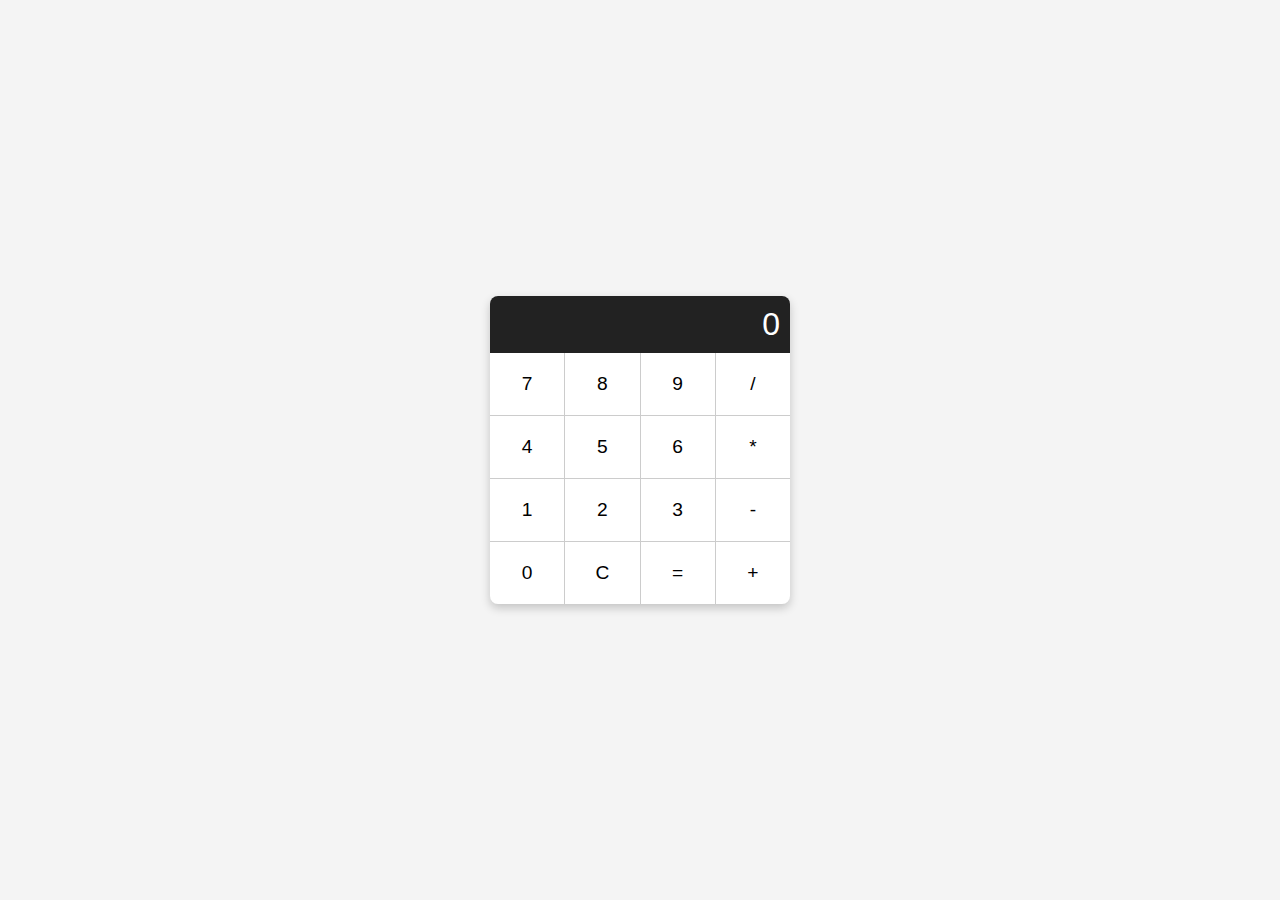
==== index.html @ 5a150cc0 "Add files via upload" ====
<!DOCTYPE html>

<html lang="en">

<head>

  <meta charset="UTF-8">

  <meta name="viewport" content="width=device-width, initial-scale=1.0">

  <title>Mini Számológép</title>

  <link rel="stylesheet" href="style.css">

</head>

<body>

  <div id="calculator">

    <div id="display">0</div>

    <div class="buttons">

      <button onclick="appendNumber('7')">7</button>

      <button onclick="appendNumber('8')">8</button>

      <button onclick="appendNumber('9')">9</button>

      <button onclick="chooseOperation('/')">/</button>

      <button onclick="appendNumber('4')">4</button>

      <button onclick="appendNumber('5')">5</button>

      <button onclick="appendNumber('6')">6</button>

      <button onclick="chooseOperation('*')">*</button>

      <button onclick="appendNumber('1')">1</button>

      <button onclick="appendNumber('2')">2</button>

      <button onclick="appendNumber('3')">3</button>

      <button onclick="chooseOperation('-')">-</button>

      <button onclick="appendNumber('0')">0</button>

      <button onclick="clearDisplay()">C</button>

      <button onclick="calculate()">=</button>

      <button onclick="chooseOperation('+')">+</button>

    </div>

  </div>

  <script src="script.js"></script>

</body>

</html>
---- style.css ----
body {

    font-family: Arial, sans-serif;
  
    background: #f4f4f4;
  
    display: flex;
  
    justify-content: center;
  
    align-items: center;
  
    height: 100vh;
  
    margin: 0;
  
  }
  
  
  
  #calculator {
  
    width: 300px;
  
    background: white;
  
    border-radius: 8px;
  
    box-shadow: 0 4px 10px rgba(0, 0, 0, 0.2);
  
    overflow: hidden;
  
  }
  
  
  
  #display {
  
    background: #222;
  
    color: white;
  
    font-size: 2em;
  
    text-align: right;
  
    padding: 10px;
  
  }
  
  
  
  .buttons {
  
    display: grid;
  
    grid-template-columns: repeat(4, 1fr);
  
    gap: 1px;
  
    background: #ccc;
  
  }
  
  
  
  button {
  
    padding: 20px;
  
    font-size: 1.2em;
  
    border: none;
  
    background: white;
  
    cursor: pointer;
  
  }
  
  
  
  button:hover {
  
    background: #f4f4f4;
  
  }
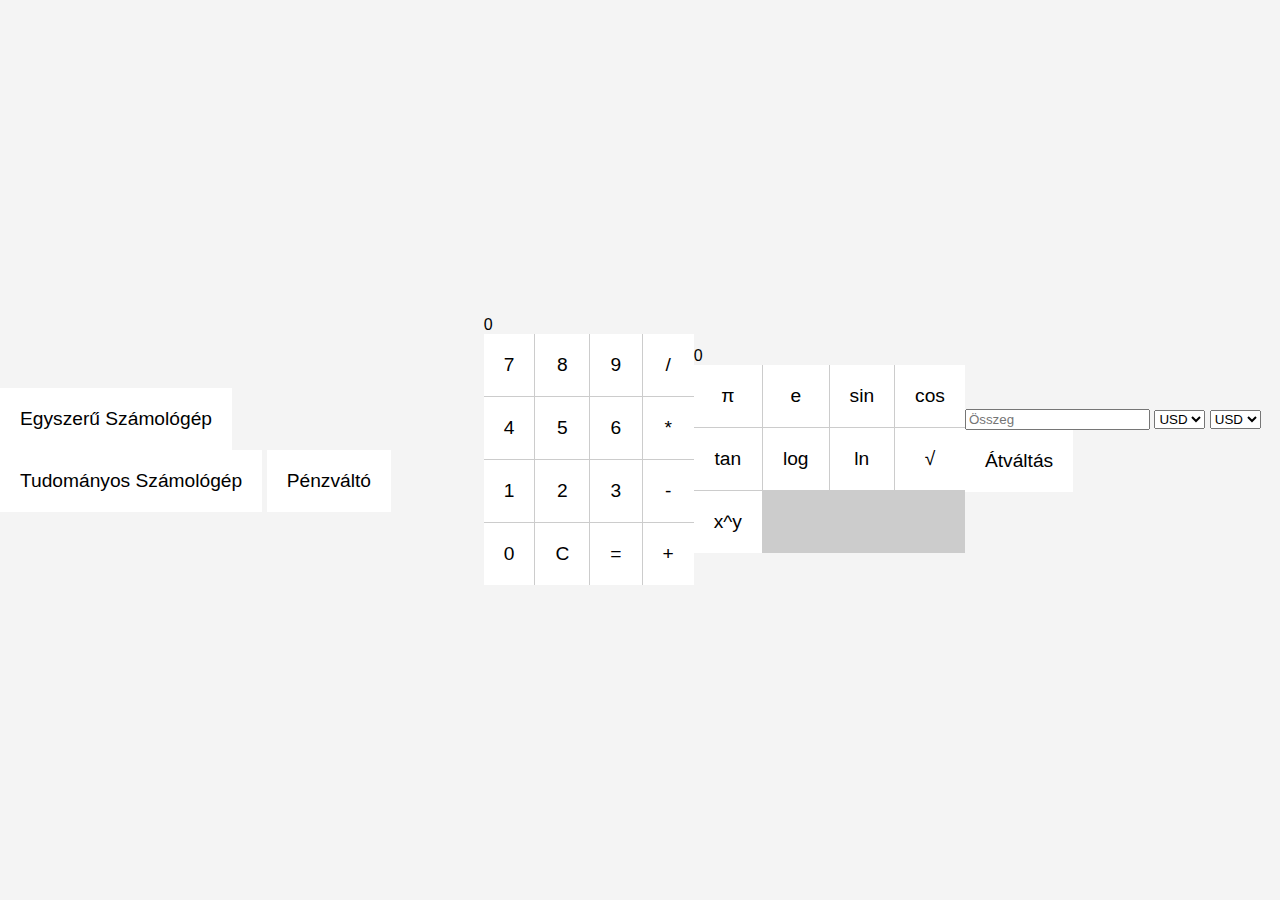
==== commit 3762cc13: "index.html módoítása" ====
--- a/index.html
+++ b/index.html
@@ -8,7 +8,7 @@
 
   <meta name="viewport" content="width=device-width, initial-scale=1.0">
 
-  <title>Mini Számológép</title>
+  <title>Tudományos Számológép és Pénzváltó</title>
 
   <link rel="stylesheet" href="style.css">
 
@@ -16,9 +16,23 @@
 
 <body>
 
-  <div id="calculator">
+  <div id="menu">
 
-    <div id="display">0</div>
+    <button onclick="showCalculator('simple')">Egyszerű Számológép</button>
+
+    <button onclick="showCalculator('scientific')">Tudományos Számológép</button>
+
+    <button onclick="showCalculator('currency')">Pénzváltó</button>
+
+  </div>
+
+
+
+  <!-- Egyszerű Számológép -->
+
+  <div id="simple-calculator" class="calculator">
+
+    <div id="display-simple">0</div>
 
     <div class="buttons">
 
@@ -58,8 +72,85 @@
 
   </div>
 
+
+
+  <!-- Tudományos Számológép -->
+
+  <div id="scientific-calculator" class="calculator hidden">
+
+    <div id="display-scientific">0</div>
+
+    <div class="buttons">
+
+      <button onclick="appendNumber('π')">π</button>
+
+      <button onclick="appendNumber('e')">e</button>
+
+      <button onclick="scientificOperation('sin')">sin</button>
+
+      <button onclick="scientificOperation('cos')">cos</button>
+
+      <button onclick="scientificOperation('tan')">tan</button>
+
+      <button onclick="scientificOperation('log')">log</button>
+
+      <button onclick="scientificOperation('ln')">ln</button>
+
+      <button onclick="scientificOperation('sqrt')">√</button>
+
+      <button onclick="scientificOperation('pow')">x^y</button>
+
+    </div>
+
+  </div>
+
+
+
+  <!-- Pénzváltó -->
+
+  <div id="currency-converter" class="calculator hidden">
+
+    <div>
+
+      <input type="number" id="amount" placeholder="Összeg">
+
+      <select id="currency-from">
+
+        <option value="USD">USD</option>
+
+        <option value="EUR">EUR</option>
+
+        <option value="HUF">HUF</option>
+
+      </select>
+
+      <select id="currency-to">
+
+        <option value="USD">USD</option>
+
+        <option value="EUR">EUR</option>
+
+        <option value="HUF">HUF</option>
+
+      </select>
+
+      <button onclick="convertCurrency()">Átváltás</button>
+
+    </div>
+
+    <div id="currency-result"></div>
+
+  </div>
+
+
+
   <script src="script.js"></script>
 
 </body>
 
-</html>+</html>
+
+
+    
+
+    
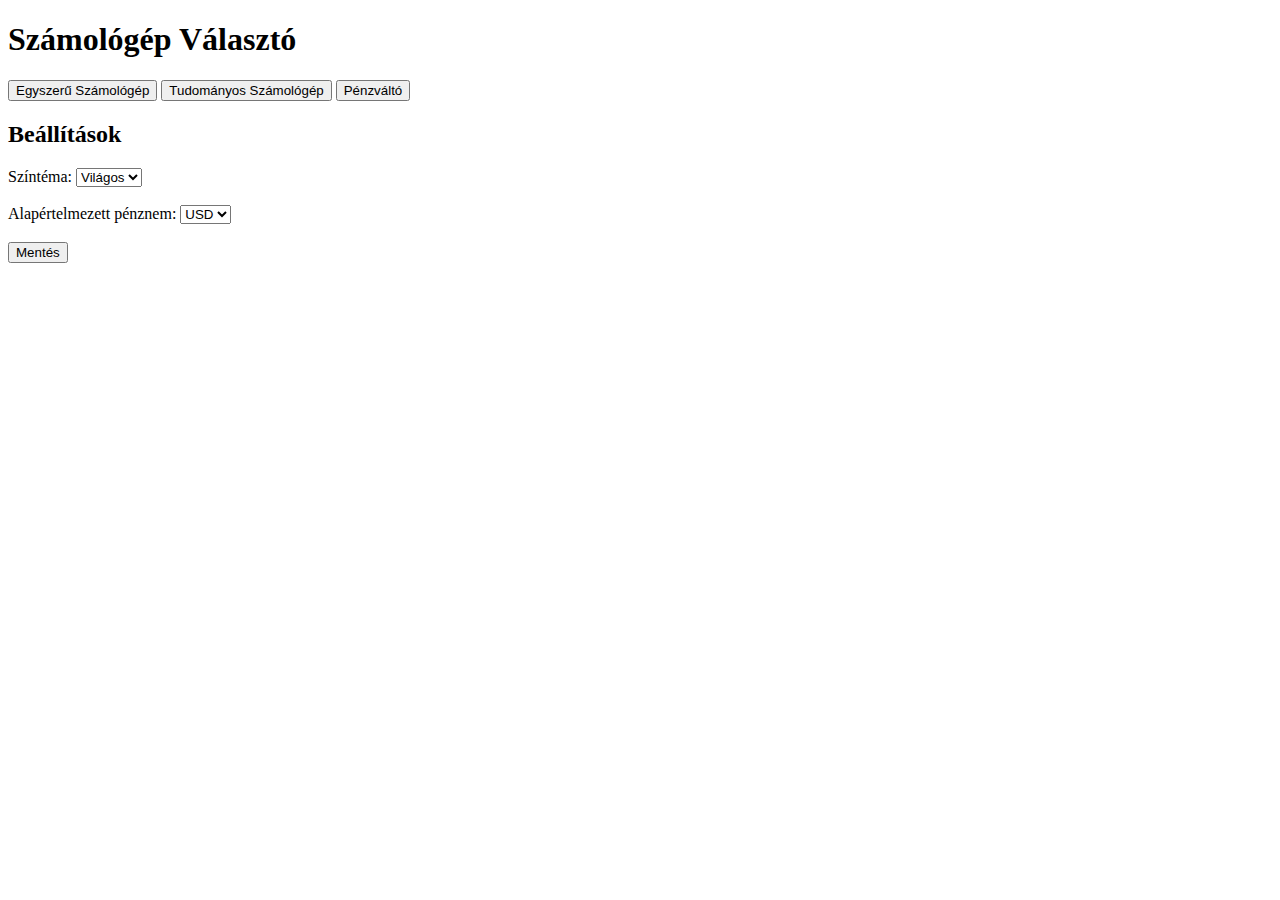
==== commit 734874be: "Update index.html" ====
--- a/index.html
+++ b/index.html
@@ -1,6 +1,6 @@
 <!DOCTYPE html>
 
-<html lang="en">
+<html lang="hu">
 
 <head>
 
@@ -8,149 +8,80 @@
 
   <meta name="viewport" content="width=device-width, initial-scale=1.0">
 
-  <title>Tudományos Számológép és Pénzváltó</title>
+  <title>Számológép Választó</title>
 
-  <link rel="stylesheet" href="style.css">
+  <link rel="stylesheet" href="css/style.css">
 
 </head>
 
 <body>
 
-  <div id="menu">
+  <h1>Számológép Választó</h1>
 
-    <button onclick="showCalculator('simple')">Egyszerű Számológép</button>
+  <div class="menu">
 
-    <button onclick="showCalculator('scientific')">Tudományos Számológép</button>
+    <a href="simple-calculator.html"><button>Egyszerű Számológép</button></a>
 
-    <button onclick="showCalculator('currency')">Pénzváltó</button>
+    <a href="scientific-calculator.html"><button>Tudományos Számológép</button></a>
+
+    <a href="currency-convertel.html"><button>Pénzváltó</button></a>
 
   </div>
 
 
 
-  <!-- Egyszerű Számológép -->
 
-  <div id="simple-calculator" class="calculator">
+  <!-- Beállítások panel -->
 
-    <div id="display-simple">0</div>
+  <div id="settings-panel" class="hidden">
 
-    <div class="buttons">
+    <h2>Beállítások</h2>
 
-      <button onclick="appendNumber('7')">7</button>
+    <label for="theme-color">Színtéma:</label>
 
-      <button onclick="appendNumber('8')">8</button>
+    <select id="theme-color">
 
-      <button onclick="appendNumber('9')">9</button>
+      <option value="light">Világos</option>
 
-      <button onclick="chooseOperation('/')">/</button>
+      <option value="dark">Sötét</option>
 
-      <button onclick="appendNumber('4')">4</button>
+    </select>
 
-      <button onclick="appendNumber('5')">5</button>
+    <br><br>
 
-      <button onclick="appendNumber('6')">6</button>
+    <label for="default-currency">Alapértelmezett pénznem:</label>
 
-      <button onclick="chooseOperation('*')">*</button>
+    <select id="default-currency">
 
-      <button onclick="appendNumber('1')">1</button>
+      <option value="USD">USD</option>
 
-      <button onclick="appendNumber('2')">2</button>
+      <option value="EUR">EUR</option>
 
-      <button onclick="appendNumber('3')">3</button>
+      <option value="HUF">HUF</option>
 
-      <button onclick="chooseOperation('-')">-</button>
+    </select>
 
-      <button onclick="appendNumber('0')">0</button>
+    <br><br>
 
-      <button onclick="clearDisplay()">C</button>
-
-      <button onclick="calculate()">=</button>
-
-      <button onclick="chooseOperation('+')">+</button>
-
-    </div>
+    <button onclick="saveSettings()">Mentés</button>
 
   </div>
 
 
 
-  <!-- Tudományos Számológép -->
-
-  <div id="scientific-calculator" class="calculator hidden">
-
-    <div id="display-scientific">0</div>
-
-    <div class="buttons">
-
-      <button onclick="appendNumber('π')">π</button>
-
-      <button onclick="appendNumber('e')">e</button>
-
-      <button onclick="scientificOperation('sin')">sin</button>
-
-      <button onclick="scientificOperation('cos')">cos</button>
-
-      <button onclick="scientificOperation('tan')">tan</button>
-
-      <button onclick="scientificOperation('log')">log</button>
-
-      <button onclick="scientificOperation('ln')">ln</button>
-
-      <button onclick="scientificOperation('sqrt')">√</button>
-
-      <button onclick="scientificOperation('pow')">x^y</button>
-
-    </div>
-
-  </div>
-
-
-
-  <!-- Pénzváltó -->
-
-  <div id="currency-converter" class="calculator hidden">
-
-    <div>
-
-      <input type="number" id="amount" placeholder="Összeg">
-
-      <select id="currency-from">
-
-        <option value="USD">USD</option>
-
-        <option value="EUR">EUR</option>
-
-        <option value="HUF">HUF</option>
-
-      </select>
-
-      <select id="currency-to">
-
-        <option value="USD">USD</option>
-
-        <option value="EUR">EUR</option>
-
-        <option value="HUF">HUF</option>
-
-      </select>
-
-      <button onclick="convertCurrency()">Átváltás</button>
-
-    </div>
-
-    <div id="currency-result"></div>
-
-  </div>
-
-
-
-  <script src="script.js"></script>
+  <script src="js/settings.js"></script>
 
 </body>
 
 </html>
 
 
-    
+
+
+  
+     
+
+     
+
 
     
